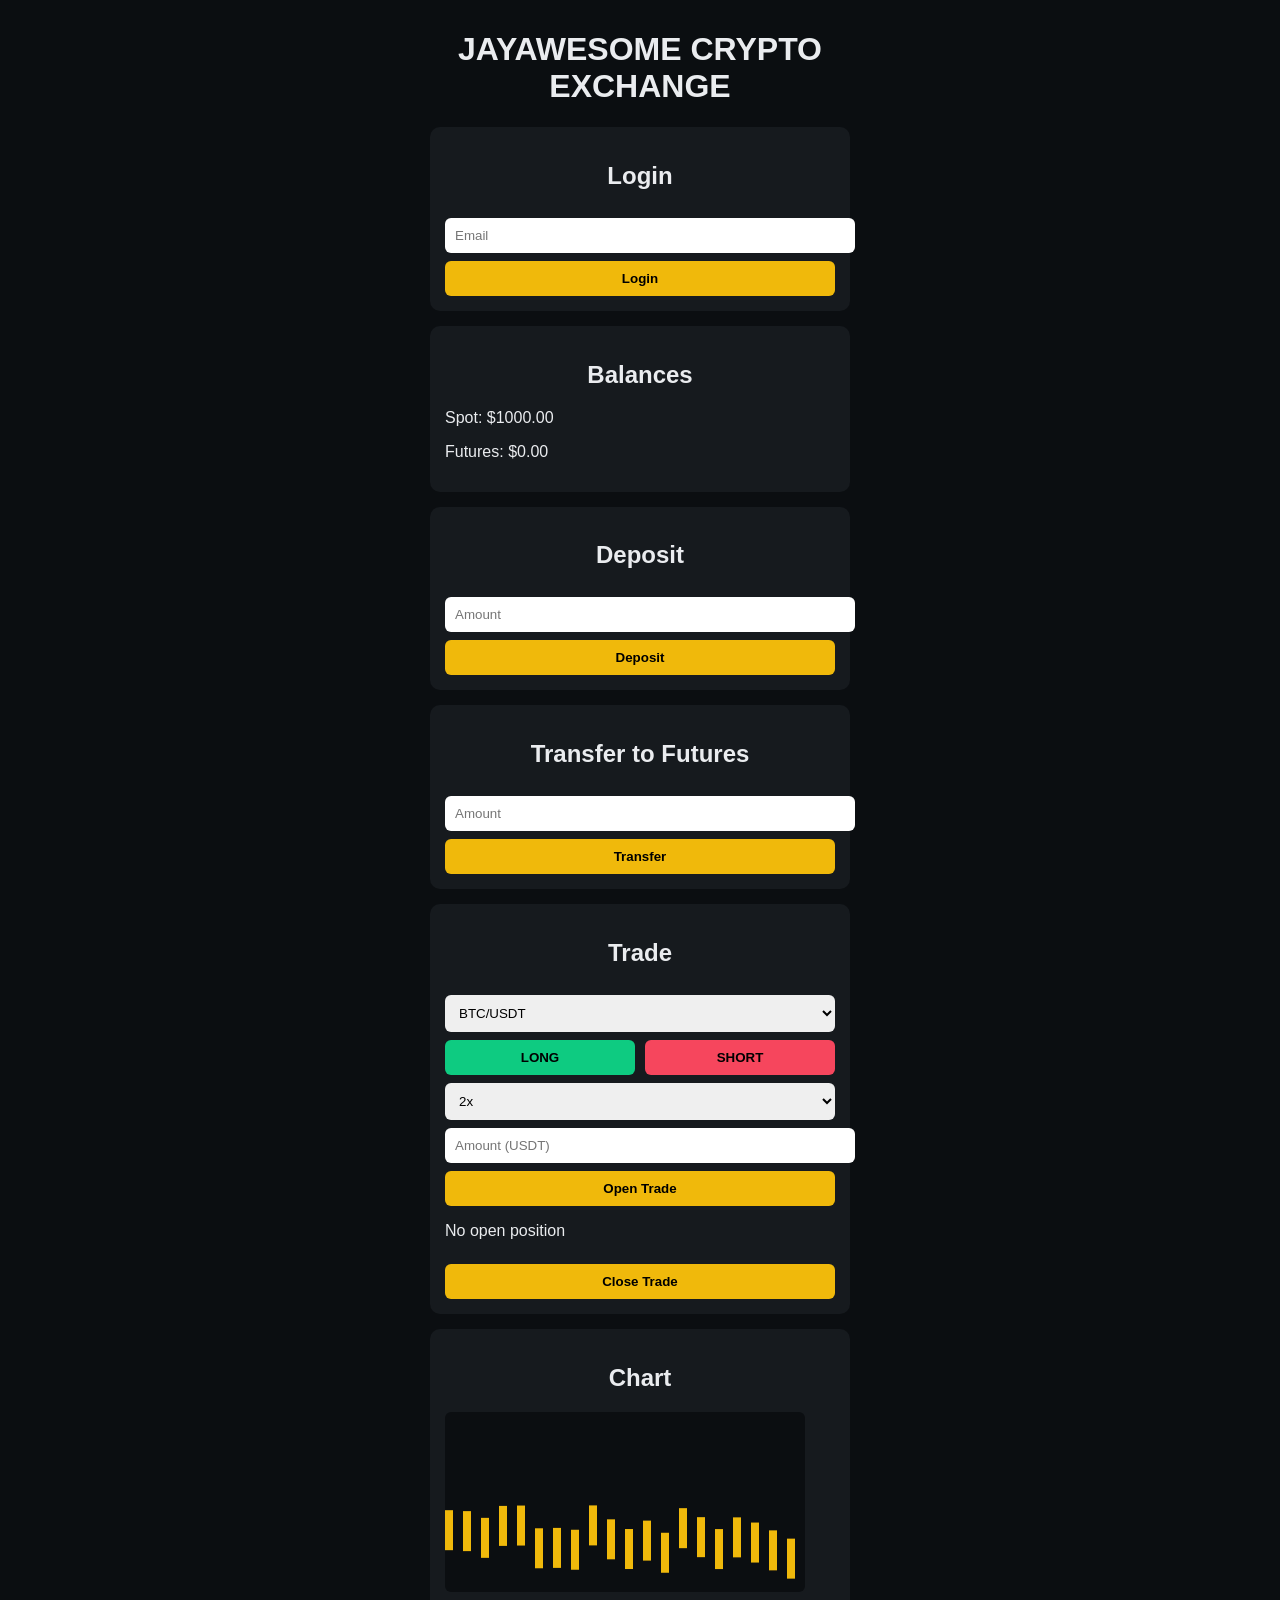
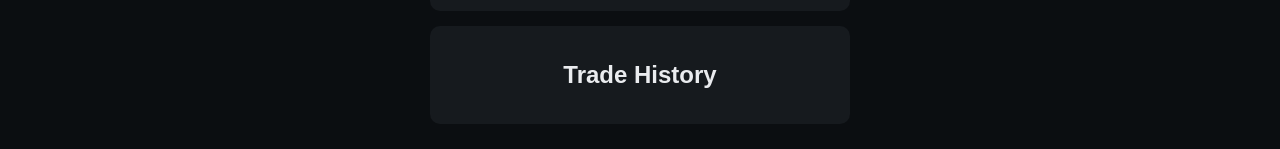
==== index.html @ 654237e0 "Add files via upload" ====
<!DOCTYPE html>
<html lang="en">
<head>
  <meta charset="UTF-8" />
  <meta name="viewport" content="width=device-width, initial-scale=1.0"/>
  <title>JAYAWESOME CRYPTO EXCHANGE</title>
  <link rel="stylesheet" href="style.css">
</head>

<body>
<div class="container">

  <h1>JAYAWESOME CRYPTO EXCHANGE</h1>

  <div class="card">
    <h2>Login</h2>
    <input id="email" placeholder="Email">
    <button onclick="login()">Login</button>
  </div>

  <div class="card">
    <h2>Balances</h2>
    <p>Spot: $<span id="spot">1000</span></p>
    <p>Futures: $<span id="futures">0</span></p>
  </div>

  <div class="card">
    <h2>Deposit</h2>
    <input id="depositAmount" type="number" placeholder="Amount">
    <button onclick="deposit()">Deposit</button>
  </div>

  <div class="card">
    <h2>Transfer to Futures</h2>
    <input id="transferAmount" type="number" placeholder="Amount">
    <button onclick="transfer()">Transfer</button>
  </div>

  <div class="card">
    <h2>Trade</h2>

    <select id="pair">
      <option value="BTCUSDT">BTC/USDT</option>
      <option value="ETHUSDT">ETH/USDT</option>
    </select>

    <div class="toggle">
      <button class="long" onclick="setSide('long')">LONG</button>
      <button class="short" onclick="setSide('short')">SHORT</button>
    </div>

    <select id="leverage">
      <option value="2">2x</option>
      <option value="5">5x</option>
      <option value="10">10x</option>
    </select>

    <input id="amount" type="number" placeholder="Amount (USDT)">
    <button onclick="openTrade()">Open Trade</button>

    <p id="positionInfo"></p>
    <button onclick="closeTrade()">Close Trade</button>
  </div>

  <div class="card">
    <h2>Chart</h2>
    <canvas id="chart" width="360" height="180"></canvas>
  </div>

  <div class="card">
    <h2>Trade History</h2>
    <ul id="history"></ul>
  </div>

</div>

<script src="script.js"></script>
</body>
</html>
---- style.css ----
body {
  font-family: Arial, sans-serif;
  background: #0b0e11;
  color: #eaecef;
  margin: 0;
  padding: 10px;
}

.container {
  max-width: 420px;
  margin: auto;
}

h1, h2 {
  text-align: center;
}

.card {
  background: #161a1e;
  padding: 15px;
  border-radius: 10px;
  margin-bottom: 15px;
}

input, select, button {
  width: 100%;
  padding: 10px;
  margin-top: 8px;
  border-radius: 6px;
  border: none;
}

button {
  background: #f0b90b;
  font-weight: bold;
  cursor: pointer;
}

.toggle {
  display: flex;
  gap: 10px;
}

.toggle button {
  flex: 1;
}

.long {
  background: #0ecb81;
  color: #000;
}

.short {
  background: #f6465d;
  color: #000;
}

canvas {
  background: #0b0e11;
  border-radius: 6px;
}
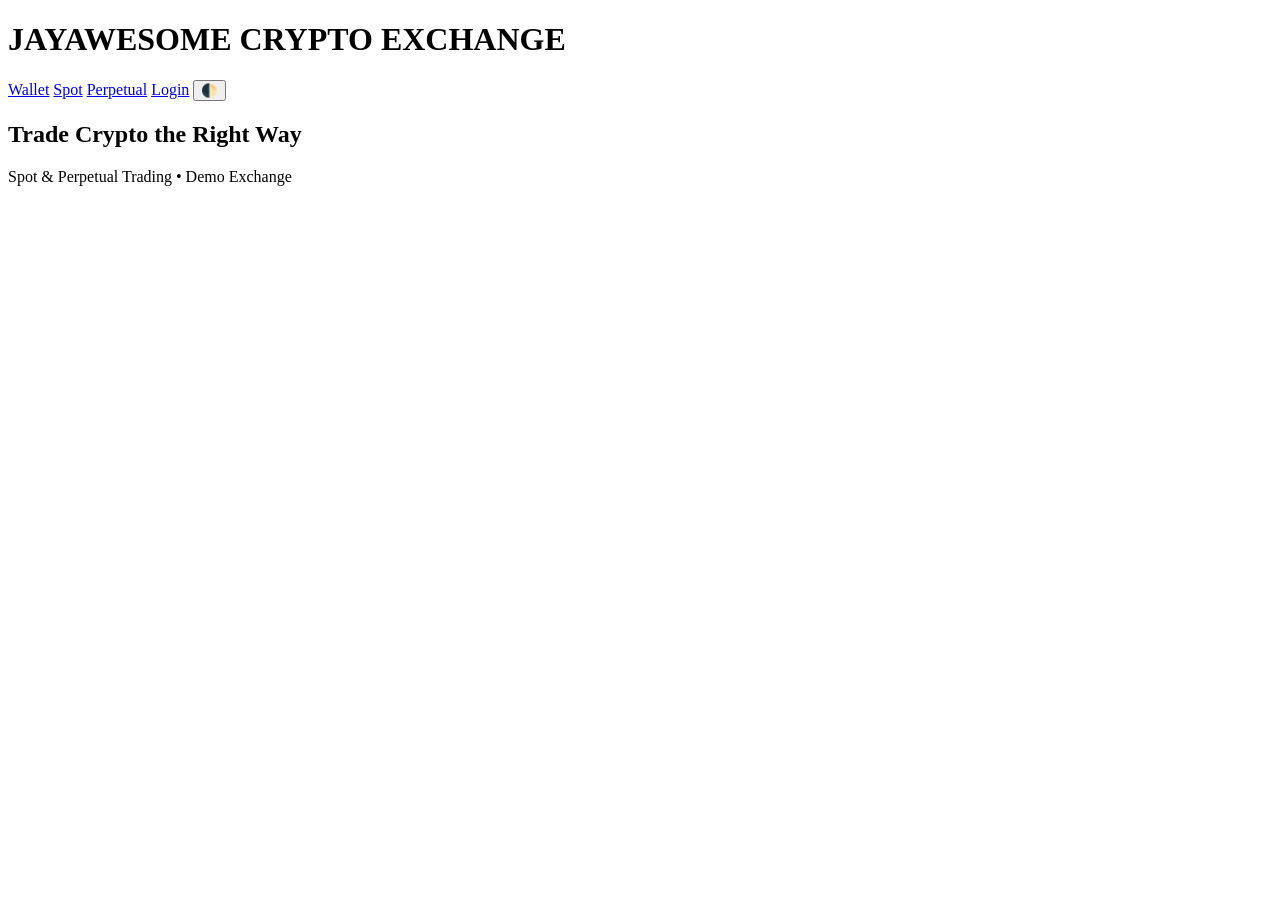
==== commit 5036be2e: "Add files via upload" ====
--- a/index.html
+++ b/index.html
@@ -1,79 +1,27 @@
 <!DOCTYPE html>
 <html lang="en">
 <head>
-  <meta charset="UTF-8" />
-  <meta name="viewport" content="width=device-width, initial-scale=1.0"/>
+  <meta charset="UTF-8">
   <title>JAYAWESOME CRYPTO EXCHANGE</title>
-  <link rel="stylesheet" href="style.css">
+  <link rel="stylesheet" href="css/style.css">
 </head>
+<body>
 
-<body>
-<div class="container">
+<header>
+  <h1>JAYAWESOME CRYPTO EXCHANGE</h1>
+  <nav>
+    <a href="wallet.html">Wallet</a>
+    <a href="spot.html">Spot</a>
+    <a href="futures.html">Perpetual</a>
+    <a href="login.html">Login</a>
+    <button class="theme-btn" onclick="toggleTheme()">🌓</button>
+  </nav>
+</header>
 
-  <h1>JAYAWESOME CRYPTO EXCHANGE</h1>
+<section class="hero">
+  <h2>Trade Crypto the Right Way</h2>
+  <p>Spot & Perpetual Trading • Demo Exchange</p>
+</section>
 
-  <div class="card">
-    <h2>Login</h2>
-    <input id="email" placeholder="Email">
-    <button onclick="login()">Login</button>
-  </div>
-
-  <div class="card">
-    <h2>Balances</h2>
-    <p>Spot: $<span id="spot">1000</span></p>
-    <p>Futures: $<span id="futures">0</span></p>
-  </div>
-
-  <div class="card">
-    <h2>Deposit</h2>
-    <input id="depositAmount" type="number" placeholder="Amount">
-    <button onclick="deposit()">Deposit</button>
-  </div>
-
-  <div class="card">
-    <h2>Transfer to Futures</h2>
-    <input id="transferAmount" type="number" placeholder="Amount">
-    <button onclick="transfer()">Transfer</button>
-  </div>
-
-  <div class="card">
-    <h2>Trade</h2>
-
-    <select id="pair">
-      <option value="BTCUSDT">BTC/USDT</option>
-      <option value="ETHUSDT">ETH/USDT</option>
-    </select>
-
-    <div class="toggle">
-      <button class="long" onclick="setSide('long')">LONG</button>
-      <button class="short" onclick="setSide('short')">SHORT</button>
-    </div>
-
-    <select id="leverage">
-      <option value="2">2x</option>
-      <option value="5">5x</option>
-      <option value="10">10x</option>
-    </select>
-
-    <input id="amount" type="number" placeholder="Amount (USDT)">
-    <button onclick="openTrade()">Open Trade</button>
-
-    <p id="positionInfo"></p>
-    <button onclick="closeTrade()">Close Trade</button>
-  </div>
-
-  <div class="card">
-    <h2>Chart</h2>
-    <canvas id="chart" width="360" height="180"></canvas>
-  </div>
-
-  <div class="card">
-    <h2>Trade History</h2>
-    <ul id="history"></ul>
-  </div>
-
-</div>
-
-<script src="script.js"></script>
 </body>
 </html>
